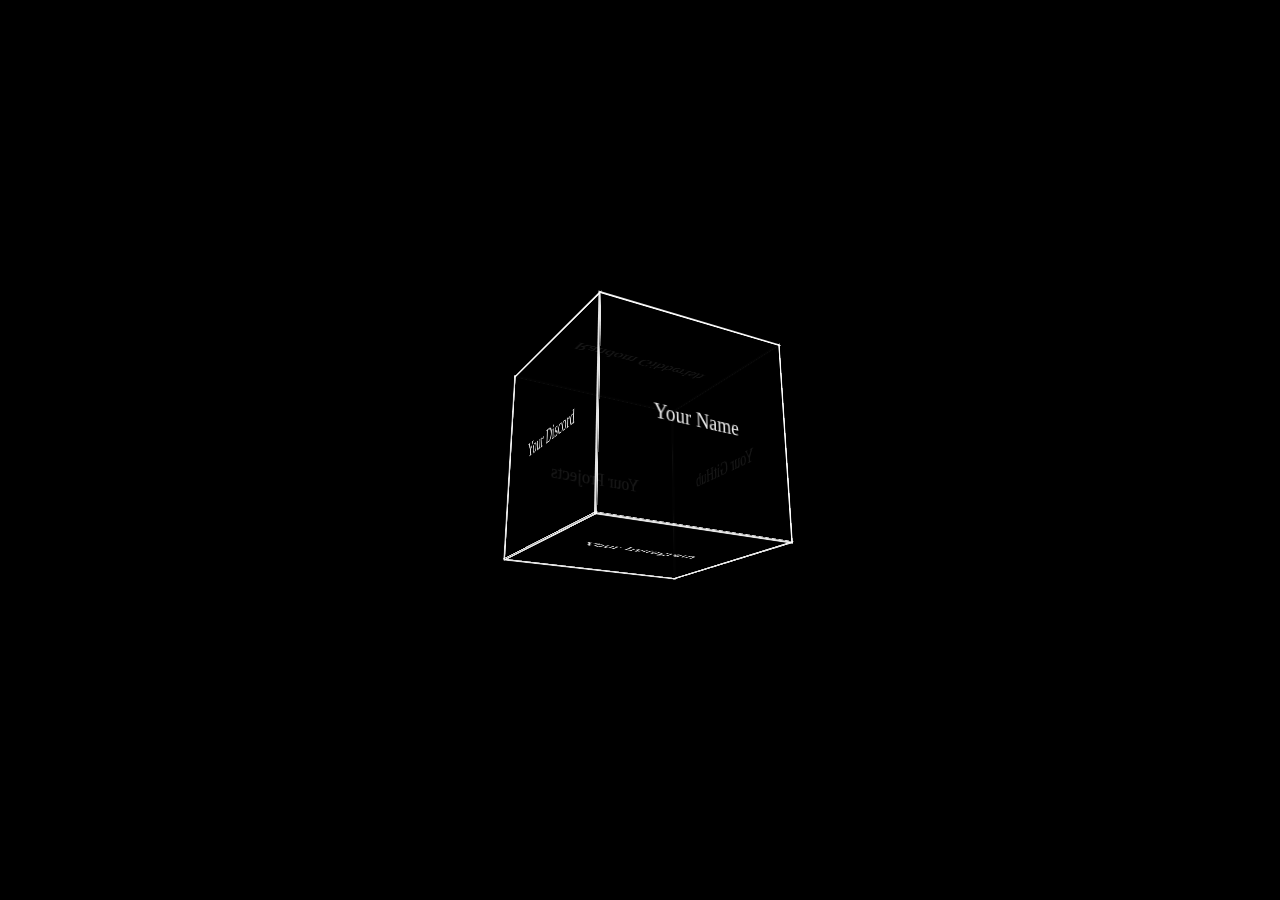
==== index.html @ ee48b0cf "Add files via upload" ====
<!DOCTYPE html>
<html lang="en">
<head>
  <meta charset="UTF-8">
  <meta name="viewport" content="width=device-width, initial-scale=1.0">
  <title>Your Minimalistic Website</title>
  <link rel="stylesheet" href="styles.css">
</head>
<body>
  <div class="container">
    <div class="cube">
      <div class="side front">Your Name</div>
      <div class="side back">Your Projects</div>
      <div class="side right">Your GitHub</div>
      <div class="side left">Your Discord</div>
      <div class="side top">Random Gibberish</div>
      <div class="side bottom">Your Instagram</div>
    </div>
  </div>
</body>
</html>
---- styles.css ----
body {
  margin: 0;
  padding: 0;
  background-color: black;
  display: flex;
  justify-content: center;
  align-items: center;
  height: 100vh;
}

.container {
  perspective: 800px;
}

.cube {
  width: 200px;
  height: 200px;
  position: relative;
  transform-style: preserve-3d;
  transform: rotateX(20deg) rotateY(30deg);
}

.cube .side {
  width: 200px;
  height: 200px;
  position: absolute;
  display: flex;
  justify-content: center;
  align-items: center;
  font-size: 20px;
  color: white;
  border: 2px solid white;
  background-color: black;
  opacity: 0.9;
}

.cube .front {
  transform: translateZ(100px);
}

.cube .back {
  transform: rotateY(180deg) translateZ(100px);
}

.cube .right {
  transform: rotateY(90deg) translateZ(100px);
}

.cube .left {
  transform: rotateY(-90deg) translateZ(100px);
}

.cube .top {
  transform: rotateX(90deg) translateZ(100px);
}

.cube .bottom {
  transform: rotateX(-90deg) translateZ(100px);
}
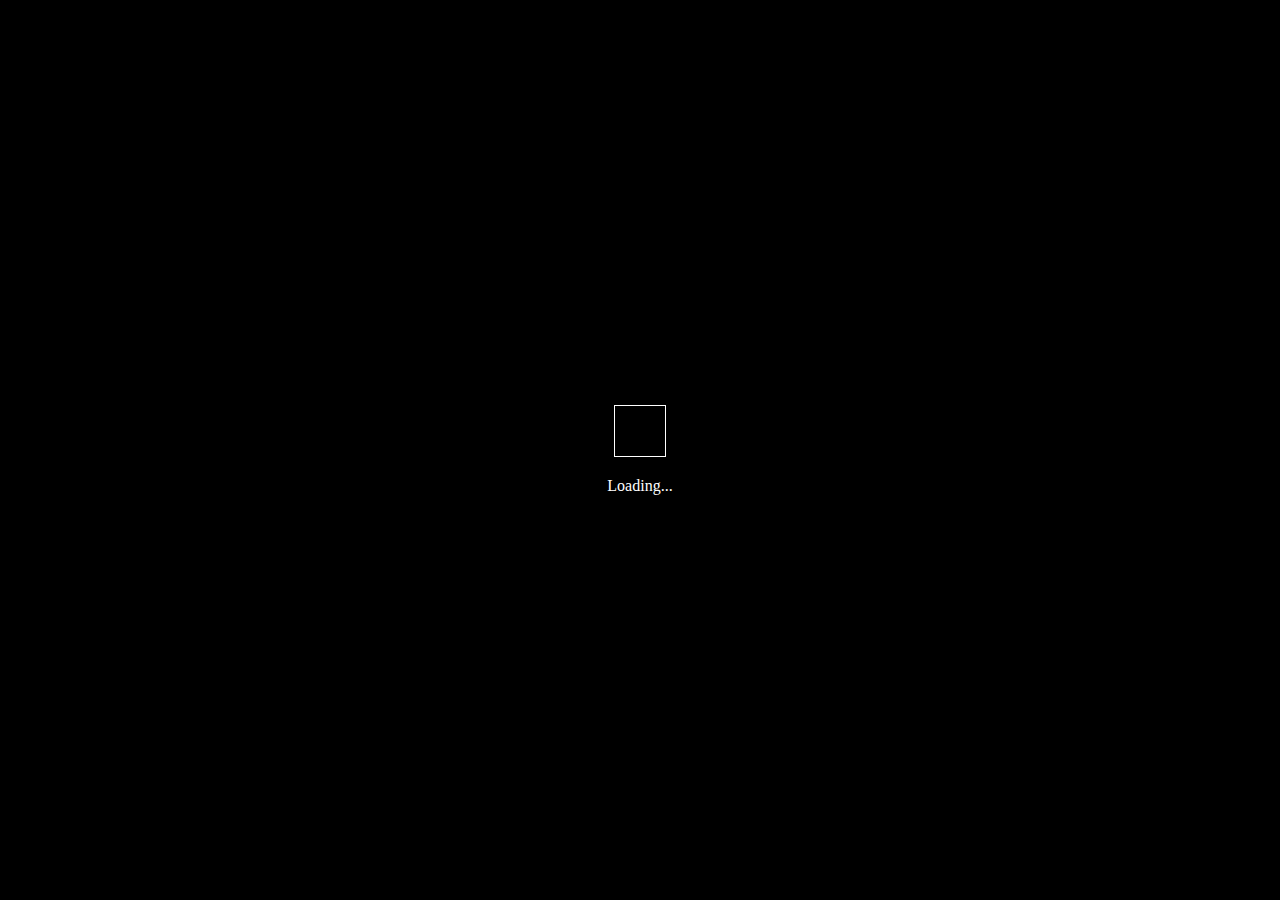
==== commit d2e659e1: "Rename Index.html to index.html" ====
--- a/index.html
+++ b/index.html
@@ -3,19 +3,18 @@
 <head>
   <meta charset="UTF-8">
   <meta name="viewport" content="width=device-width, initial-scale=1.0">
-  <title>Your Minimalistic Website</title>
-  <link rel="stylesheet" href="styles.css">
+  <title>Loading...</title>
+  <link rel="stylesheet" href="loading.css">
 </head>
 <body>
-  <div class="container">
-    <div class="cube">
-      <div class="side front">Your Name</div>
-      <div class="side back">Your Projects</div>
-      <div class="side right">Your GitHub</div>
-      <div class="side left">Your Discord</div>
-      <div class="side top">Random Gibberish</div>
-      <div class="side bottom">Your Instagram</div>
-    </div>
+  <div class="loading-container">
+    <div class="cube"></div>
+    <div class="loading-text">Loading...</div>
   </div>
+  <script>
+    setTimeout(() => {
+      window.location.href = "main.html";
+    }, 7000);
+  </script>
 </body>
 </html>
--- a/loading.css
+++ b/loading.css
@@ -0,0 +1,48 @@
+body {
+  margin: 0;
+  padding: 0;
+  background-color: black;
+  display: flex;
+  justify-content: center;
+  align-items: center;
+  height: 100vh;
+}
+
+.loading-container {
+  display: flex;
+  flex-direction: column;
+  align-items: center;
+  color: white;
+}
+
+.cube {
+  width: 50px;
+  height: 50px;
+  border: 1px solid white;
+  transform-style: preserve-3d;
+  animation: spin 8s linear infinite;
+  margin-bottom: 20px;
+}
+
+@keyframes spin {
+  0% {
+    transform: rotateX(0) rotateY(0);
+  }
+  100% {
+    transform: rotateX(360deg) rotateY(360deg);
+  }
+}
+
+.loading-text {
+  animation: fade-out 2s 5s forwards;
+  opacity: 1;
+}
+
+@keyframes fade-out {
+  0% {
+    opacity: 1;
+  }
+  100% {
+    opacity: 0;
+  }
+}
